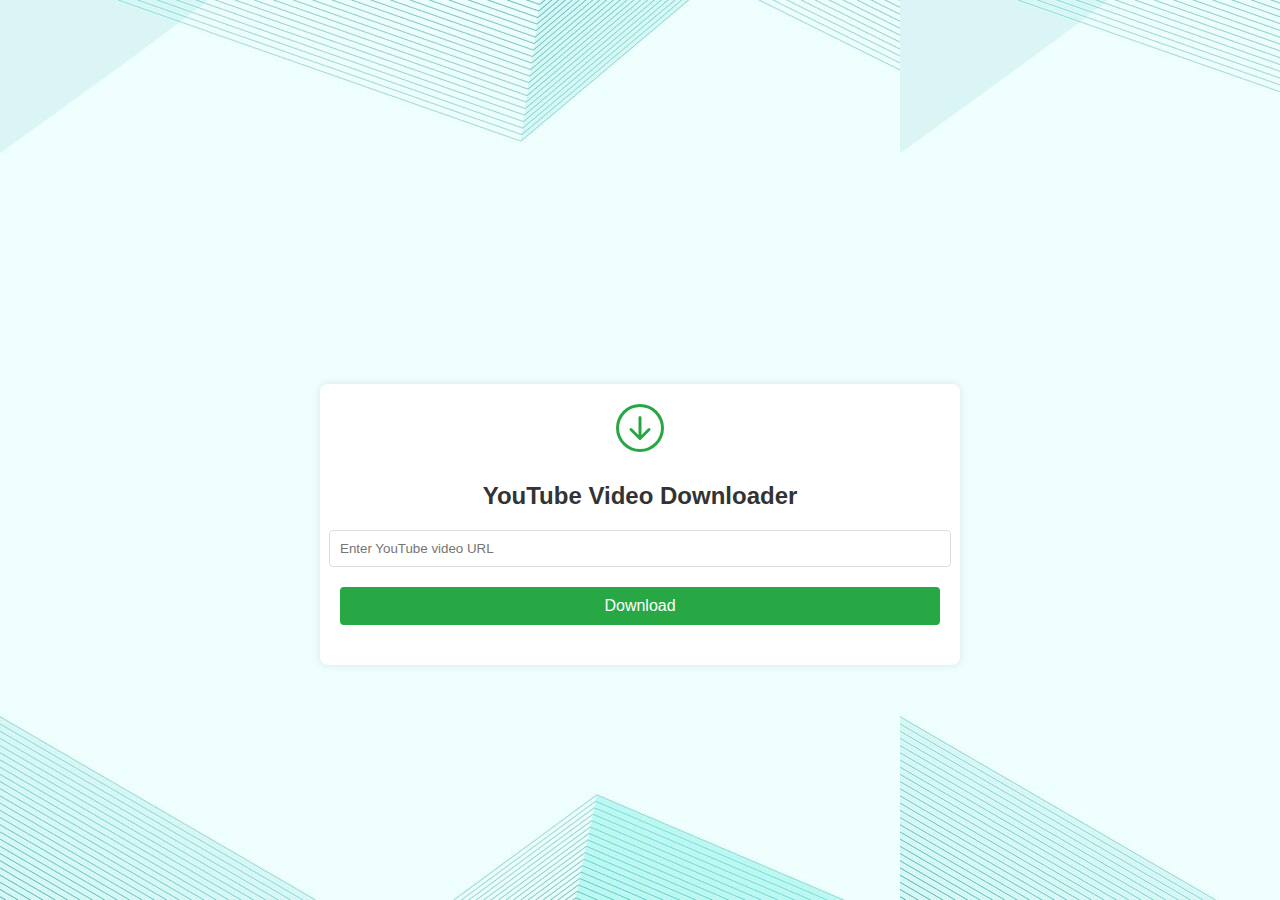
==== templates/index.html @ 1d95c360 "final commit" ====
<!DOCTYPE html>
<html lang="en">
<head>
    <meta charset="UTF-8">
    <meta name="viewport" content="width=device-width, initial-scale=1.0">
    <link rel="stylesheet" href="https://cdn.jsdelivr.net/npm/bootstrap@4.5.3/dist/css/bootstrap.min.css" integrity="sha384-TX8t27EcRE3e/ihU7zmQxVncDAy5uIKz4rEkgIXeMed4M0jlfIDPvg6uqKI2xXr2" crossorigin="anonymous">
    <link rel="stylesheet" type="text/css" href="style.css">
    <title>YouTube Video Downloader</title>
</head>
<body >
   
    <div class="container ">
        <div class="heading">
            <svg xmlns="http://www.w3.org/2000/svg" width="48" height="48" fill="currentColor" class="bi bi-arrow-down-circle" viewBox="0 0 16 16">
                <path fill-rule="evenodd" d="M1 8a7 7 0 1 0 14 0A7 7 0 0 0 1 8m15 0A8 8 0 1 1 0 8a8 8 0 0 1 16 0M8.5 4.5a.5.5 0 0 0-1 0v5.793L5.354 8.146a.5.5 0 1 0-.708.708l3 3a.5.5 0 0 0 .708 0l3-3a.5.5 0 0 0-.708-.708L8.5 10.293z"/>
            </svg>
            <h1>YouTube Video Downloader</h1>
        </div>

        <form id="download-form" method="POST">
            <input type="text" id="video_url" name="video_url" placeholder="Enter YouTube video URL" required>
            <button type="submit">Download</button>
        </form>

        <p id="status-message"></p>
    </div>

    <script>
        document.getElementById("download-form").addEventListener("submit", async function(event) {
            event.preventDefault();
            const videoUrl = document.getElementById("video_url").value;

            const formData = new FormData();
            formData.append("video_url", videoUrl);

            const response = await fetch("http://127.0.0.1:8000/download", {
                method: "POST",
                body: formData
            });

            if (response.ok) {
                const result = await response.json();
                document.getElementById("status-message").textContent = result.message;
            } else {
                document.getElementById("status-message").textContent = "Failed to start download.";
            }
        });
    </script>
</body>
</html>
---- templates/style.css ----
body {
    background-color: #f4f4f4;
    font-family: Arial, sans-serif;
    background-image: url(./bg.jpg);
    margin-top: 30%;
}

.container {
    max-width: 600px;
    margin: 50px auto;
    padding: 20px;
    background-color: #fff;
    box-shadow: 0 0 10px rgba(0, 0, 0, 0.1);
    border-radius: 8px;
}

.heading {
    text-align: center;
    margin-bottom: 20px;
}

.heading svg {
    margin-bottom: 10px;
    color: #28a745;
}

h1 {
    font-size: 24px;
    color: #333;
}

form {
    display: flex;
    flex-direction: column;
    align-items: center;
}

input[type="text"] {
    width: 100%;
    padding: 10px;
    margin-bottom: 20px;
    border: 1px solid #ddd;
    border-radius: 4px;
}

button {
    width: 100%;
    padding: 10px;
    background-color: #28a745;
    border: none;
    color: #fff;
    font-size: 16px;
    border-radius: 4px;
    cursor: pointer;
    transition: background-color 0.3s ease;
}

button:hover {
    background-color: #218838;
}

#status-message {
    margin-top: 20px;
    text-align: center;
    color: #333;
}
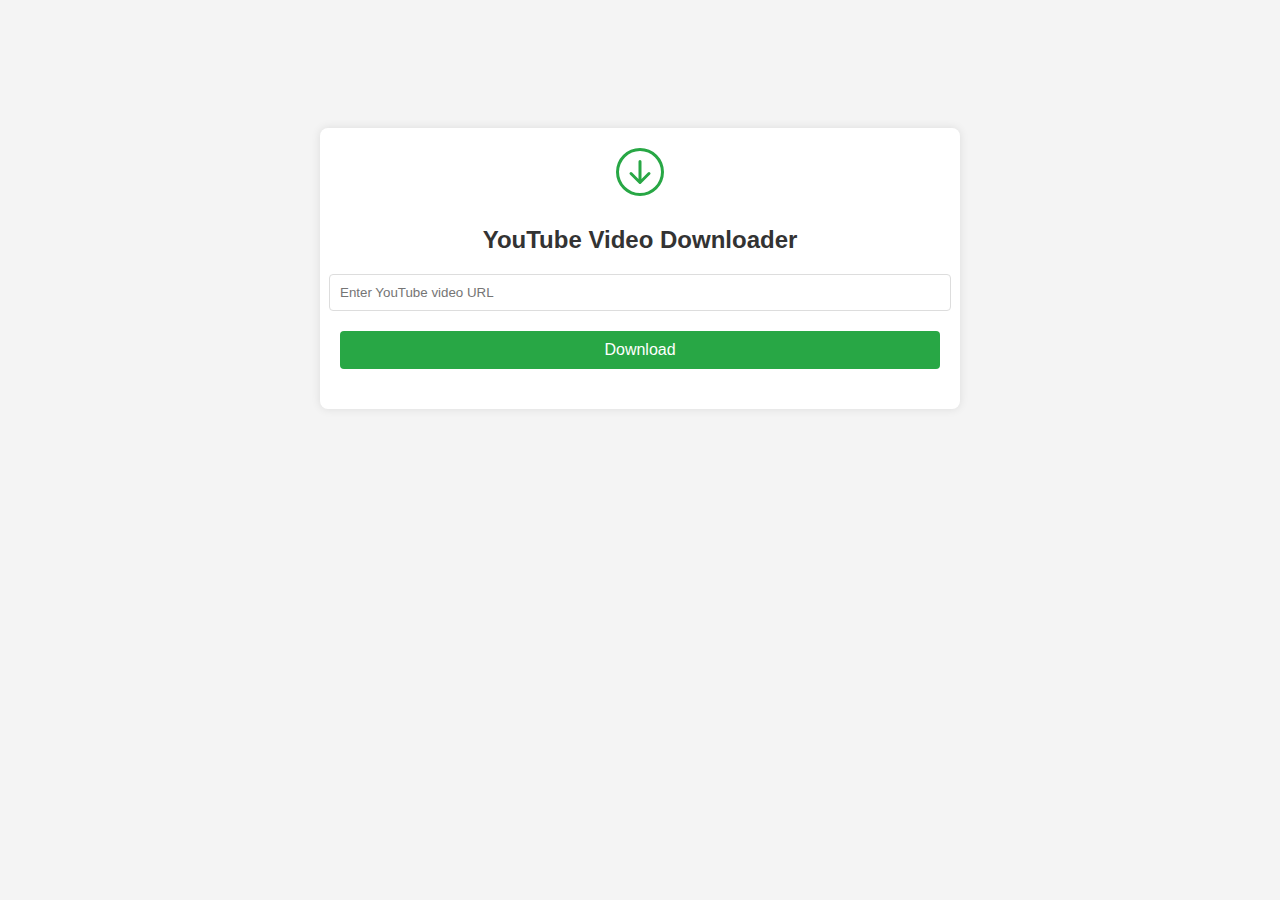
==== commit 151be544: "changes" ====
--- a/templates/index.html
+++ b/templates/index.html
@@ -4,8 +4,76 @@
     <meta charset="UTF-8">
     <meta name="viewport" content="width=device-width, initial-scale=1.0">
     <link rel="stylesheet" href="https://cdn.jsdelivr.net/npm/bootstrap@4.5.3/dist/css/bootstrap.min.css" integrity="sha384-TX8t27EcRE3e/ihU7zmQxVncDAy5uIKz4rEkgIXeMed4M0jlfIDPvg6uqKI2xXr2" crossorigin="anonymous">
-    <link rel="stylesheet" type="text/css" href="style.css">
+    
     <title>YouTube Video Downloader</title>
+    <style>
+        body {
+        background-color: #f4f4f4;
+        font-family: Arial, sans-serif;
+        background-image: url(templates/bg.jpg);
+        margin-top: 10%;
+    }
+
+    .container {
+        max-width: 600px;
+        margin: 50px auto;
+        padding: 20px;
+        background-color: #fff;
+        box-shadow: 0 0 10px rgba(0, 0, 0, 0.1);
+        border-radius: 8px;
+    }
+
+    .heading {
+        text-align: center;
+        margin-bottom: 20px;
+    }
+
+    .heading svg {
+        margin-bottom: 10px;
+        color: #28a745;
+    }
+
+    h1 {
+        font-size: 24px;
+        color: #333;
+    }
+
+    form {
+        display: flex;
+        flex-direction: column;
+        align-items: center;
+    }
+
+    input[type="text"] {
+        width: 100%;
+        padding: 10px;
+        margin-bottom: 20px;
+        border: 1px solid #ddd;
+        border-radius: 4px;
+    }
+
+    button {
+        width: 100%;
+        padding: 10px;
+        background-color: #28a745;
+        border: none;
+        color: #fff;
+        font-size: 16px;
+        border-radius: 4px;
+        cursor: pointer;
+        transition: background-color 0.3s ease;
+    }
+
+    button:hover {
+        background-color: #218838;
+    }
+
+    #status-message {
+        margin-top: 20px;
+        text-align: center;
+        color: #333;
+    }
+        </style>
 </head>
 <body >
    
